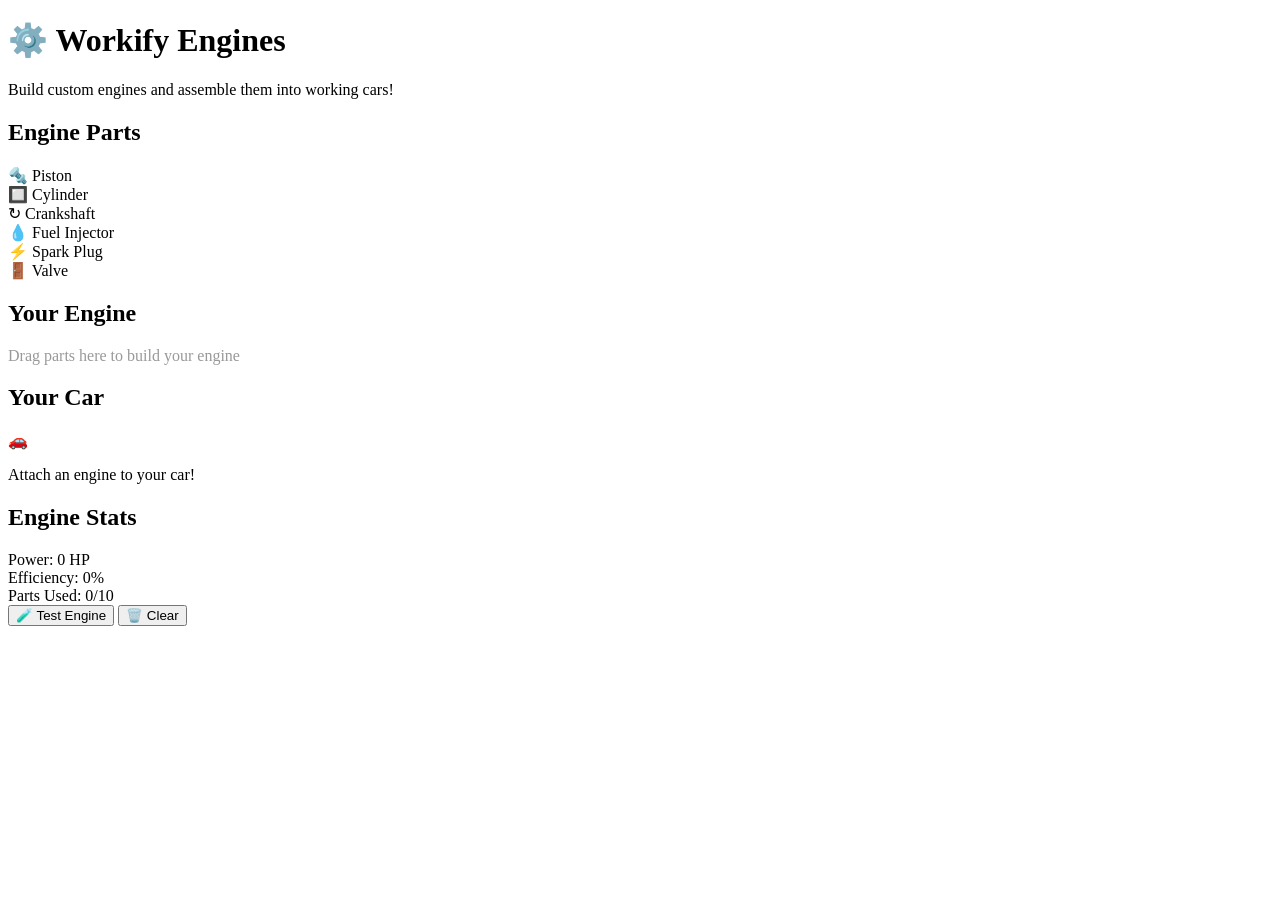
==== index.html @ 726477b5 "Add game starter template" ====
<!DOCTYPE html>
<html lang="en">
<head>
    <meta charset="UTF-8">
    <meta name="viewport" content="width=device-width, initial-scale=1.0">
    <title>Workify Engines - Engine Builder Game</title>
    <link rel="stylesheet" href="styles.css">
</head>
<body>
    <div class="container">
        <header>
            <h1>⚙️ Workify Engines</h1>
            <p>Build custom engines and assemble them into working cars!</p>
        </header>

        <div class="game-layout">
            <!-- Parts Library -->
            <div class="parts-panel">
                <h2>Engine Parts</h2>
                <div class="parts-list">
                    <div class="part" draggable="true" data-type="piston">
                        <span>🔩 Piston</span>
                    </div>
                    <div class="part" draggable="true" data-type="cylinder">
                        <span>🔲 Cylinder</span>
                    </div>
                    <div class="part" draggable="true" data-type="crankshaft">
                        <span>↻ Crankshaft</span>
                    </div>
                    <div class="part" draggable="true" data-type="fuel-injector">
                        <span>💧 Fuel Injector</span>
                    </div>
                    <div class="part" draggable="true" data-type="spark-plug">
                        <span>⚡ Spark Plug</span>
                    </div>
                    <div class="part" draggable="true" data-type="valve">
                        <span>🚪 Valve</span>
                    </div>
                </div>
            </div>

            <!-- Main Build Area -->
            <div class="build-area">
                <div class="workspace">
                    <h2>Your Engine</h2>
                    <div class="engine-canvas" id="engineCanvas">
                        <p style="color: #999;">Drag parts here to build your engine</p>
                    </div>
                </div>

                <div class="car-preview">
                    <h2>Your Car</h2>
                    <div class="car-display">
                        <div class="car-body">🚗</div>
                        <p id="carStatus">Attach an engine to your car!</p>
                    </div>
                </div>
            </div>

            <!-- Stats Panel -->
            <div class="stats-panel">
                <h2>Engine Stats</h2>
                <div class="stats">
                    <div class="stat">
                        <label>Power:</label>
                        <span id="powerStat">0 HP</span>
                    </div>
                    <div class="stat">
                        <label>Efficiency:</label>
                        <span id="efficiencyStat">0%</span>
                    </div>
                    <div class="stat">
                        <label>Parts Used:</label>
                        <span id="partCountStat">0/10</span>
                    </div>
                </div>
                <button id="testButton" class="btn">🧪 Test Engine</button>
                <button id="clearButton" class="btn btn-danger">🗑️ Clear</button>
            </div>
        </div>
    </div>

    <script src="script.js"></script>
</body>
</html>
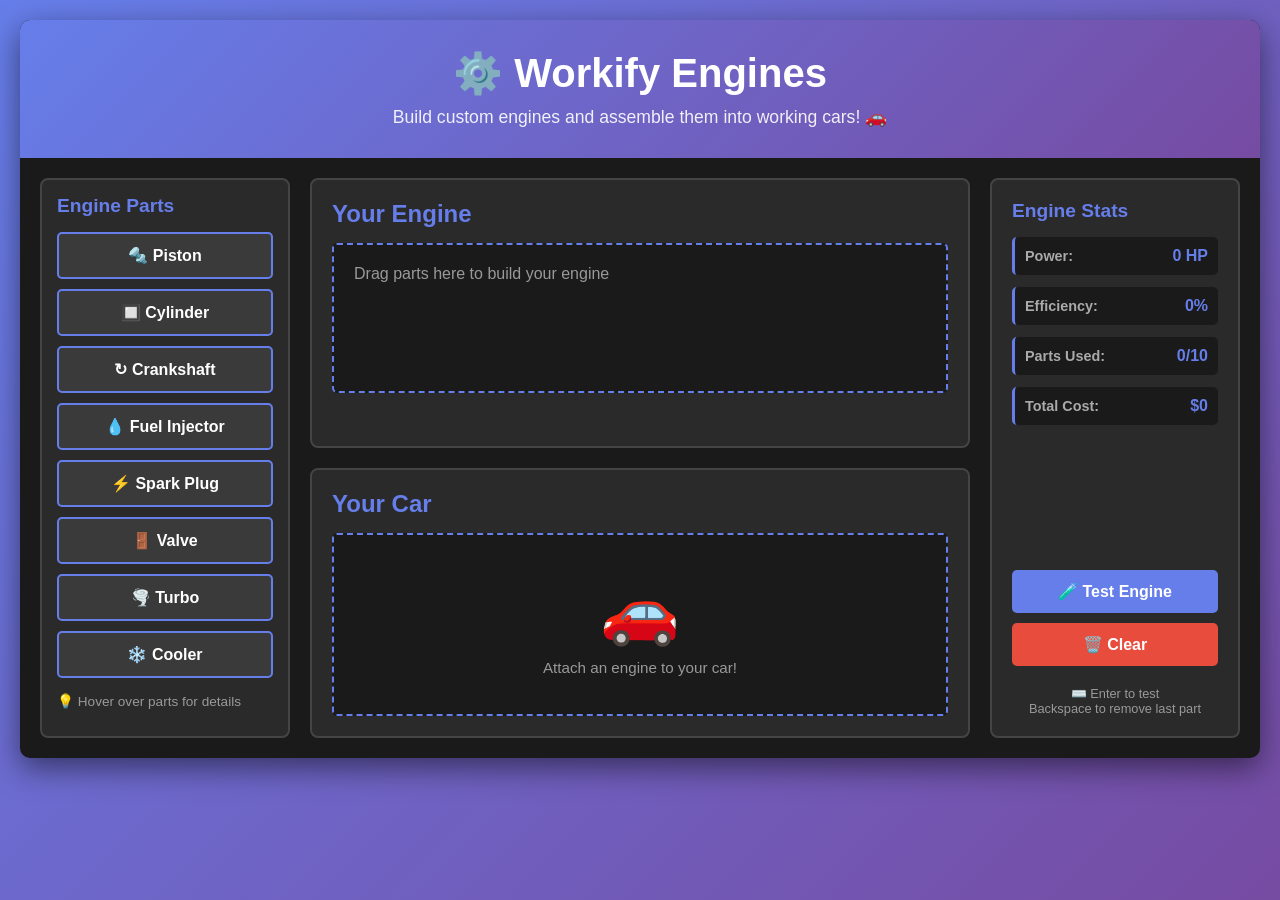
==== commit 864dbd1b: "Update HTML with new parts and better UI" ====
--- a/index.html
+++ b/index.html
@@ -10,7 +10,7 @@
     <div class="container">
         <header>
             <h1>⚙️ Workify Engines</h1>
-            <p>Build custom engines and assemble them into working cars!</p>
+            <p>Build custom engines and assemble them into working cars! 🚗</p>
         </header>
 
         <div class="game-layout">
@@ -36,7 +36,14 @@
                     <div class="part" draggable="true" data-type="valve">
                         <span>🚪 Valve</span>
                     </div>
+                    <div class="part" draggable="true" data-type="turbo">
+                        <span>🌪️ Turbo</span>
+                    </div>
+                    <div class="part" draggable="true" data-type="cooler">
+                        <span>❄️ Cooler</span>
+                    </div>
                 </div>
+                <p style="color: #999; font-size: 0.85em; margin-top: 15px;">💡 Hover over parts for details</p>
             </div>
 
             <!-- Main Build Area -->
@@ -73,9 +80,17 @@
                         <label>Parts Used:</label>
                         <span id="partCountStat">0/10</span>
                     </div>
+                    <div class="stat">
+                        <label>Total Cost:</label>
+                        <span id="costStat">$0</span>
+                    </div>
                 </div>
                 <button id="testButton" class="btn">🧪 Test Engine</button>
                 <button id="clearButton" class="btn btn-danger">🗑️ Clear</button>
+                <p style="color: #999; font-size: 0.8em; margin-top: 10px; text-align: center;">
+                    ⌨️ Enter to test<br>
+                    Backspace to remove last part
+                </p>
             </div>
         </div>
     </div>
--- a/styles.css
+++ b/styles.css
@@ -0,0 +1,297 @@
+* {
+    margin: 0;
+    padding: 0;
+    box-sizing: border-box;
+}
+
+body {
+    font-family: 'Arial', sans-serif;
+    background: linear-gradient(135deg, #667eea 0%, #764ba2 100%);
+    min-height: 100vh;
+    padding: 20px;
+}
+
+.container {
+    max-width: 1400px;
+    margin: 0 auto;
+    background: #1a1a1a;
+    border-radius: 10px;
+    overflow: hidden;
+    box-shadow: 0 10px 30px rgba(0, 0, 0, 0.5);
+}
+
+header {
+    background: linear-gradient(135deg, #667eea 0%, #764ba2 100%);
+    color: white;
+    padding: 30px;
+    text-align: center;
+}
+
+header h1 {
+    font-size: 2.5em;
+    margin-bottom: 10px;
+}
+
+header p {
+    font-size: 1.1em;
+    opacity: 0.9;
+}
+
+.game-layout {
+    display: grid;
+    grid-template-columns: 250px 1fr 250px;
+    gap: 20px;
+    padding: 20px;
+    min-height: 600px;
+}
+
+/* Parts Panel */
+.parts-panel {
+    background: #2a2a2a;
+    border-radius: 8px;
+    padding: 15px;
+    overflow-y: auto;
+    border: 2px solid #444;
+    max-height: 700px;
+}
+
+.parts-panel h2 {
+    color: #667eea;
+    margin-bottom: 15px;
+    font-size: 1.2em;
+}
+
+.parts-list {
+    display: flex;
+    flex-direction: column;
+    gap: 10px;
+}
+
+.part {
+    background: #3a3a3a;
+    border: 2px solid #667eea;
+    border-radius: 5px;
+    padding: 12px;
+    cursor: move;
+    transition: all 0.3s ease;
+    color: white;
+    text-align: center;
+    font-weight: bold;
+    user-select: none;
+}
+
+.part:hover {
+    background: #667eea;
+    transform: scale(1.05);
+}
+
+.part:active {
+    opacity: 0.7;
+}
+
+/* Build Area */
+.build-area {
+    display: grid;
+    grid-template-rows: 1fr 1fr;
+    gap: 20px;
+}
+
+.workspace {
+    background: #2a2a2a;
+    border-radius: 8px;
+    padding: 20px;
+    border: 2px solid #444;
+}
+
+.workspace h2 {
+    color: #667eea;
+    margin-bottom: 15px;
+}
+
+.engine-canvas {
+    background: #1a1a1a;
+    border: 2px dashed #667eea;
+    border-radius: 5px;
+    padding: 20px;
+    min-height: 150px;
+    display: flex;
+    flex-wrap: wrap;
+    align-content: flex-start;
+    gap: 10px;
+}
+
+.engine-canvas.dragover {
+    background: #2a3a4a;
+    border-color: #764ba2;
+}
+
+.placed-part {
+    background: #667eea;
+    color: white;
+    padding: 8px 12px;
+    border-radius: 5px;
+    font-size: 0.9em;
+    cursor: pointer;
+    transition: all 0.2s;
+    user-select: none;
+}
+
+.placed-part:hover {
+    background: #764ba2;
+    transform: scale(1.1);
+}
+
+/* Car Preview */
+.car-preview {
+    background: #2a2a2a;
+    border-radius: 8px;
+    padding: 20px;
+    border: 2px solid #444;
+    display: flex;
+    flex-direction: column;
+}
+
+.car-preview h2 {
+    color: #667eea;
+    margin-bottom: 15px;
+}
+
+.car-display {
+    flex: 1;
+    display: flex;
+    flex-direction: column;
+    align-items: center;
+    justify-content: center;
+    background: #1a1a1a;
+    border-radius: 5px;
+    border: 2px dashed #667eea;
+}
+
+.car-body {
+    font-size: 4em;
+    margin-bottom: 10px;
+}
+
+#carStatus {
+    color: #999;
+    text-align: center;
+    font-size: 0.95em;
+}
+
+/* Stats Panel */
+.stats-panel {
+    background: #2a2a2a;
+    border-radius: 8px;
+    padding: 20px;
+    border: 2px solid #444;
+    display: flex;
+    flex-direction: column;
+    max-height: 700px;
+}
+
+.stats-panel h2 {
+    color: #667eea;
+    margin-bottom: 15px;
+    font-size: 1.2em;
+}
+
+.stats {
+    display: flex;
+    flex-direction: column;
+    gap: 12px;
+    margin-bottom: 20px;
+    flex: 1;
+}
+
+.stat {
+    display: flex;
+    justify-content: space-between;
+    align-items: center;
+    background: #1a1a1a;
+    padding: 10px;
+    border-radius: 5px;
+    border-left: 3px solid #667eea;
+}
+
+.stat label {
+    color: #aaa;
+    font-weight: bold;
+    font-size: 0.9em;
+}
+
+.stat span {
+    color: #667eea;
+    font-weight: bold;
+    font-size: 1em;
+}
+
+/* Buttons */
+.btn {
+    background: #667eea;
+    color: white;
+    border: none;
+    padding: 12px;
+    border-radius: 5px;
+    cursor: pointer;
+    font-weight: bold;
+    font-size: 1em;
+    transition: all 0.3s ease;
+    margin-bottom: 10px;
+    width: 100%;
+}
+
+.btn:hover {
+    background: #764ba2;
+    transform: translateY(-2px);
+    box-shadow: 0 5px 15px rgba(102, 126, 234, 0.4);
+}
+
+.btn:active {
+    transform: translateY(0);
+}
+
+.btn-danger {
+    background: #e74c3c;
+}
+
+.btn-danger:hover {
+    background: #c0392b;
+}
+
+/* Scrollbar styling */
+::-webkit-scrollbar {
+    width: 8px;
+}
+
+::-webkit-scrollbar-track {
+    background: #2a2a2a;
+}
+
+::-webkit-scrollbar-thumb {
+    background: #667eea;
+    border-radius: 4px;
+}
+
+::-webkit-scrollbar-thumb:hover {
+    background: #764ba2;
+}
+
+/* Responsive */
+@media (max-width: 1200px) {
+    .game-layout {
+        grid-template-columns: 1fr;
+        min-height: auto;
+    }
+
+    header {
+        padding: 20px;
+    }
+
+    header h1 {
+        font-size: 2em;
+    }
+    
+    .parts-panel, .stats-panel {
+        max-height: none;
+    }
+}
